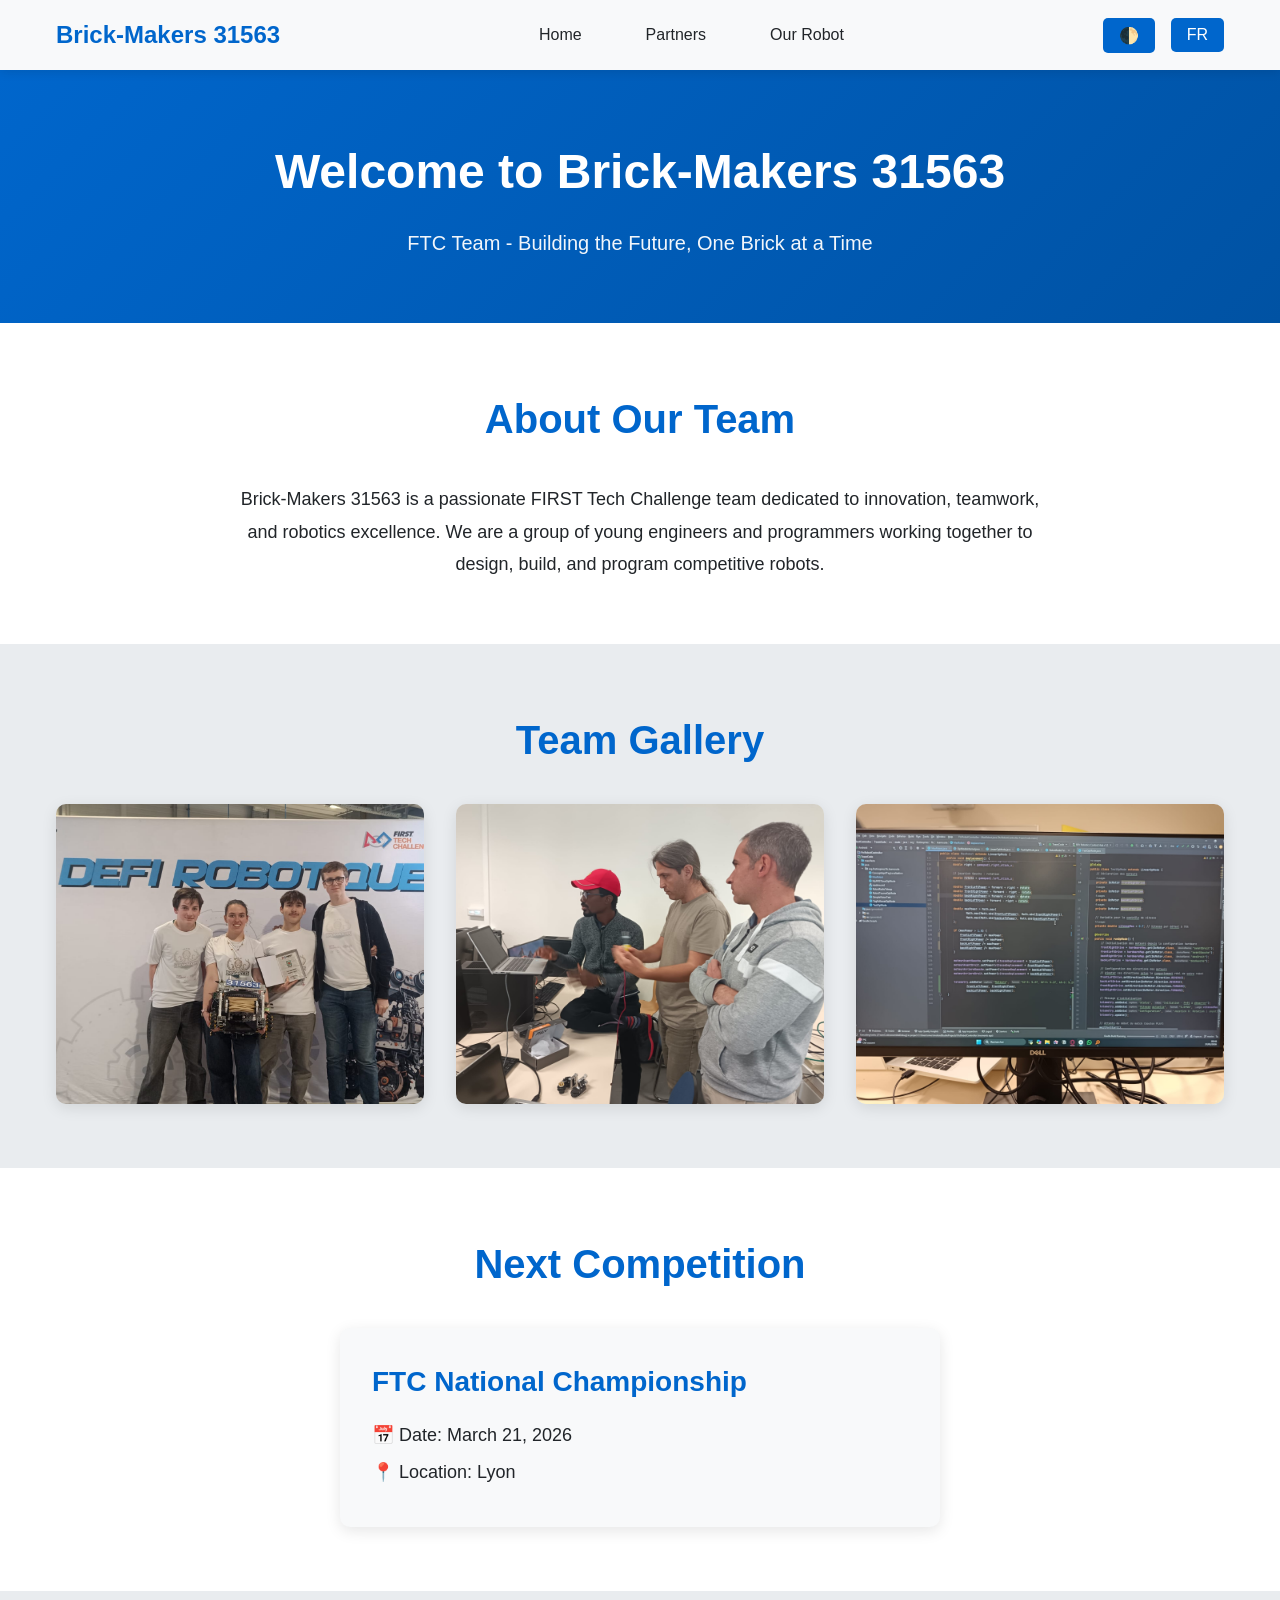
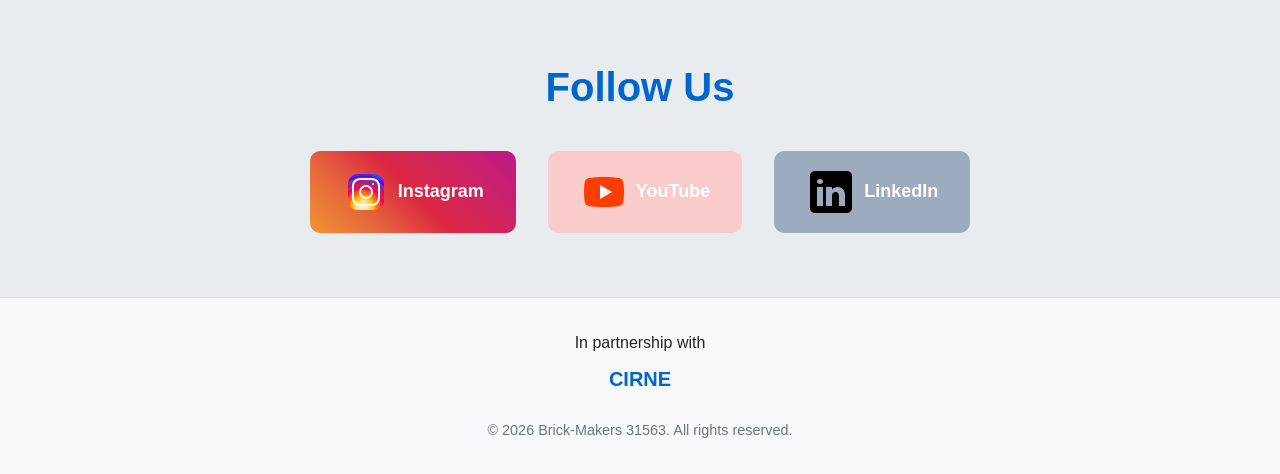
==== index.html @ bbb3c54a "SITE WEB" ====
<!DOCTYPE html>
<html lang="en">
<head>
    <meta charset="UTF-8">
    <meta name="viewport" content="width=device-width, initial-scale=1.0">
    <meta name="description" content="Brick-Makers 31563 - FIRST Tech Challenge Team">
    <title>Brick-Makers 31563 | FTC Team</title>
    <link rel="stylesheet" href="css/style.css">
</head>
<body>
    <!-- Navigation -->
    <nav class="navbar">
        <div class="container">
            <div class="logo">
                <h2>Brick-Makers 31563</h2>
            </div>
            <ul class="nav-links">
                <li><a href="index.html" data-en="Home" data-fr="Accueil">Home</a></li>
                <li><a href="partners.html" data-en="Partners" data-fr="Partenaires">Partners</a></li>
                <li><a href="robot.html" data-en="Our Robot" data-fr="Notre Robot">Our Robot</a></li>
            </ul>
            <div class="nav-controls">
                <button id="themeToggle" class="btn-icon" aria-label="Toggle theme">🌓</button>
                <button id="langToggle" class="btn-lang">FR</button>
            </div>
        </div>
    </nav>

    <!-- Hero Section -->
    <section class="hero">
        <div class="container">
            <h1 class="hero-title" data-en="Welcome to Brick-Makers 31563" data-fr="Bienvenue chez Brick-Makers 31563">
                Welcome to Brick-Makers 31563
            </h1>
            <p class="hero-subtitle" data-en="FTC Team - Building the Future, One Brick at a Time" 
               data-fr="Équipe FTC - Construire l'avenir, une brique à la fois">
                FTC Team - Building the Future, One Brick at a Time
            </p>
        </div>
    </section>

    <!-- Team Presentation -->
    <section class="section">
        <div class="container">
            <h2 class="section-title" data-en="About Our Team" data-fr="À Propos de Notre Équipe">About Our Team</h2>
            <div class="team-content">
                <p data-en="Brick-Makers 31563 is a passionate FIRST Tech Challenge team dedicated to innovation, teamwork, and robotics excellence. We are a group of young engineers and programmers working together to design, build, and program competitive robots." 
                   data-fr="Brick-Makers 31563 est une équipe passionnée de FIRST Tech Challenge dédiée à l'innovation, au travail d'équipe et à l'excellence en robotique. Nous sommes un groupe de jeunes ingénieurs et programmeurs travaillant ensemble pour concevoir, construire et programmer des robots compétitifs.">
                    Brick-Makers 31563 is a passionate FIRST Tech Challenge team dedicated to innovation, teamwork, and robotics excellence. We are a group of young engineers and programmers working together to design, build, and program competitive robots.
                </p>
            </div>
        </div>
    </section>

    <!-- Team Photos -->
    <section class="section bg-alt">
        <div class="container">
            <h2 class="section-title" data-en="Team Gallery" data-fr="Galerie de l'Équipe">Team Gallery</h2>
            <div class="gallery">
                <div class="gallery-item">
                    <img src="images/victory.jpeg" alt="Team Photo 1" onerror="this.src='https://via.placeholder.com/400x300?text=Team+Photo+1'">
                </div>
                <div class="gallery-item">
                    <img src="images/kojo.jpeg" alt="Team Photo 2" onerror="this.src='https://via.placeholder.com/400x300?text=Team+Photo+2'">
                </div>
                <div class="gallery-item">
                    <img src="images/WhatsApp Image 2026-02-03 at 12.03.39.jpeg" alt="Team Photo 3" onerror="this.src='https://via.placeholder.com/400x300?text=Team+Photo+3'">
                </div>
            </div>
        </div>
    </section>

    <!-- Next Competition -->
    <section class="section">
        <div class="container">
            <h2 class="section-title" data-en="Next Competition" data-fr="Prochaine Compétition">Next Competition</h2>
            <div class="competition-card">
                <div class="competition-info">
                    <h3 data-en="FTC National Championship" data-fr="Championnat National FTC">FTC National Championship</h3>
                    <p class="competition-date">📅 <span data-en="Date: March 21, 2026" data-fr="Date : 21 Mars 2026">Date: March 21, 2026</span></p>
                    <p class="competition-location">📍 <span data-en="Location: Lyon" data-fr="Lieu : Lyon">Location: Lyon</span></p>
                </div>
            </div>
        </div>
    </section>

    <!-- Social Media -->
    <section class="section bg-alt">
        <div class="container">
            <h2 class="section-title" data-en="Follow Us" data-fr="Suivez-Nous">Follow Us</h2>
            <div class="social-links">
                <a href="https://www.instagram.com/brickmakers_team" target="_blank" class="social-btn instagram">
                    <span><img src="images/team/icons8-insta.svg" alt="Instagram" class="social-icon"></span> Instagram
                </a>
                <a href="https://www.youtube.com/@cirne-club" target="_blank" class="social-btn youtube">
                    <span><img src="images/team/icons8-youtube.svg" alt="YouTube" class="social-icon"></span> YouTube
                </a>
                <a href="https://www.linkedin.com/groups/17293018" target="_blank" class="social-btn linkedin">
                    <span>
                        <img src="images/team/icons8-linkedin.svg" alt="LinkedIn" class="social-icon">
                    </span> LinkedIn
                </a>
            </div>
        </div>
    </section>

    <!-- Footer -->
    <footer class="footer">
        <div class="container">
            <p data-en="In partnership with" data-fr="En partenariat avec">In partnership with</p>
            <a href="https://www.cirne.fr" target="_blank" class="footer-link">CIRNE</a>
            <p class="copyright">© 2026 Brick-Makers 31563. All rights reserved.</p>
        </div>
    </footer>

    <script src="js/main.js"></script>
</body>
</html>
---- css/style.css ----
/* ==================== VARIABLES ==================== */
:root {
    /* Light Theme */
    --bg-primary: #ffffff;
    --bg-secondary: #f8f9fa;
    --bg-alt: #e9ecef;
    --text-primary: #212529;
    --text-secondary: #6c757d;
    --accent-primary: #0066cc;
    --accent-secondary: #0052a3;
    --border-color: #dee2e6;
    --shadow: rgba(0, 0, 0, 0.1);
    
    /* Spacing */
    --spacing-xs: 0.5rem;
    --spacing-sm: 1rem;
    --spacing-md: 2rem;
    --spacing-lg: 4rem;
    
    /* Typography */
    --font-primary: -apple-system, BlinkMacSystemFont, 'Segoe UI', Roboto, 'Helvetica Neue', Arial, sans-serif;
}

/* Dark Theme */
[data-theme="dark"] {
    --bg-primary: #1a1a1a;
    --bg-secondary: #2d2d2d;
    --bg-alt: #242424;
    --text-primary: #f8f9fa;
    --text-secondary: #adb5bd;
    --accent-primary: #4da3ff;
    --accent-secondary: #3385ff;
    --border-color: #404040;
    --shadow: rgba(0, 0, 0, 0.3);
}

/* ==================== RESET & BASE ==================== */
* {
    margin: 0;
    padding: 0;
    box-sizing: border-box;
}

body {
    font-family: var(--font-primary);
    background-color: var(--bg-primary);
    color: var(--text-primary);
    line-height: 1.6;
    transition: background-color 0.3s ease, color 0.3s ease;
}

img {
    max-width: 100%;
    height: auto;
    display: block;
}

a {
    text-decoration: none;
    color: inherit;
    transition: color 0.3s ease;
}

/* ==================== CONTAINER ==================== */
.container {
    max-width: 1200px;
    margin: 0 auto;
    padding: 0 var(--spacing-sm);
}

/* ==================== NAVIGATION ==================== */
.navbar {
    background-color: var(--bg-secondary);
    padding: var(--spacing-sm) 0;
    box-shadow: 0 2px 10px var(--shadow);
    position: sticky;
    top: 0;
    z-index: 1000;
}

.navbar .container {
    display: flex;
    justify-content: space-between;
    align-items: center;
    flex-wrap: wrap;
}

.logo h2 {
    color: var(--accent-primary);
    font-size: 1.5rem;
}

.nav-links {
    display: flex;
    list-style: none;
    gap: var(--spacing-md);
}

.nav-links a {
    color: var(--text-primary);
    font-weight: 500;
    padding: var(--spacing-xs) var(--spacing-sm);
    border-radius: 5px;
    transition: background-color 0.3s ease;
}

.nav-links a:hover {
    background-color: var(--bg-alt);
    color: var(--accent-primary);
}

.nav-controls {
    display: flex;
    gap: var(--spacing-sm);
    align-items: center;
}

.btn-icon, .btn-lang {
    background-color: var(--accent-primary);
    color: white;
    border: none;
    padding: var(--spacing-xs) var(--spacing-sm);
    border-radius: 5px;
    cursor: pointer;
    font-size: 1rem;
    transition: background-color 0.3s ease;
}

.btn-icon:hover, .btn-lang:hover {
    background-color: var(--accent-secondary);
}

/* ==================== HERO SECTIONS ==================== */
.hero {
    background: linear-gradient(135deg, var(--accent-primary), var(--accent-secondary));
    color: white;
    padding: var(--spacing-lg) 0;
    text-align: center;
}

.hero-title {
    font-size: 3rem;
    margin-bottom: var(--spacing-sm);
    font-weight: 700;
}

.hero-subtitle {
    font-size: 1.25rem;
    opacity: 0.95;
}

.hero-small {
    background: linear-gradient(135deg, var(--accent-primary), var(--accent-secondary));
    color: white;
    padding: var(--spacing-md) 0;
    text-align: center;
}

.hero-small h1 {
    font-size: 2.5rem;
    margin-bottom: var(--spacing-xs);
}

/* ==================== SECTIONS ==================== */
.section {
    padding: var(--spacing-lg) 0;
}

.section.bg-alt {
    background-color: var(--bg-alt);
}

.section-title {
    font-size: 2.5rem;
    margin-bottom: var(--spacing-md);
    text-align: center;
    color: var(--accent-primary);
}

.text-center {
    text-align: center;
}

/* ==================== TEAM CONTENT ==================== */
.team-content p {
    font-size: 1.125rem;
    line-height: 1.8;
    max-width: 800px;
    margin: 0 auto;
    text-align: center;
}

/* ==================== GALLERY ==================== */
.gallery {
    display: grid;
    grid-template-columns: repeat(auto-fit, minmax(300px, 1fr));
    gap: var(--spacing-md);
    margin-top: var(--spacing-md);
}

.gallery-item {
    border-radius: 10px;
    overflow: hidden;
    box-shadow: 0 4px 15px var(--shadow);
    transition: transform 0.3s ease;
}

.gallery-item:hover {
    transform: translateY(-5px);
}

.gallery-item img {
    width: 100%;
    height: 300px;
    object-fit: cover;
}

/* ==================== COMPETITION CARD ==================== */
.competition-card {
    background-color: var(--bg-secondary);
    padding: var(--spacing-md);
    border-radius: 10px;
    box-shadow: 0 4px 15px var(--shadow);
    max-width: 600px;
    margin: 0 auto;
}

.competition-info h3 {
    color: var(--accent-primary);
    font-size: 1.75rem;
    margin-bottom: var(--spacing-sm);
}

.competition-date, .competition-location {
    font-size: 1.125rem;
    margin: var(--spacing-xs) 0;
}

/* ==================== SOCIAL LINKS ==================== */
.social-links {
    display: flex;
    justify-content: center;
    gap: var(--spacing-md);
    flex-wrap: wrap;
}

.social-btn {
    display: inline-flex;
    align-items: center;
    gap: var(--spacing-xs);
    padding: var(--spacing-sm) var(--spacing-md);
    border-radius: 10px;
    font-weight: 600;
    font-size: 1.125rem;
    transition: transform 0.3s ease, box-shadow 0.3s ease;
    color: white;
}

.social-btn:hover {
    transform: translateY(-3px);
    box-shadow: 0 6px 20px var(--shadow);
}

.social-btn.instagram {
    background: linear-gradient(45deg, #f09433, #e6683c, #dc2743, #cc2366, #bc1888);
}

.social-btn.youtube {
    background: #facbcb;
}

.social-btn.linkedin {
    background: #8496afbe;
}

/* ==================== PARTNERS PAGE ==================== */
.cta-buttons {
    display: flex;
    justify-content: center;
    gap: var(--spacing-md);
    margin-top: var(--spacing-md);
    flex-wrap: wrap;
}

.btn {
    display: inline-block;
    padding: var(--spacing-sm) var(--spacing-md);
    border-radius: 8px;
    font-weight: 600;
    font-size: 1.125rem;
    transition: all 0.3s ease;
    cursor: pointer;
}

.btn-primary {
    background-color: var(--accent-primary);
    color: white;
}

.btn-primary:hover {
    background-color: var(--accent-secondary);
    transform: translateY(-2px);
    box-shadow: 0 4px 15px var(--shadow);
}

.btn-secondary {
    background-color: var(--bg-secondary);
    color: var(--text-primary);
    border: 2px solid var(--accent-primary);
}

.btn-secondary:hover {
    background-color: var(--accent-primary);
    color: white;
}

.partners-grid {
    display: grid;
    grid-template-columns: repeat(auto-fit, minmax(250px, 1fr));
    gap: var(--spacing-md);
    margin-top: var(--spacing-md);
}

.partner-card {
    background-color: var(--bg-secondary);
    padding: var(--spacing-md);
    border-radius: 10px;
    text-align: center;
    box-shadow: 0 4px 15px var(--shadow);
    transition: transform 0.3s ease;
}

.partner-card:hover {
    transform: translateY(-5px);
}

.partner-card.featured {
    border: 3px solid var(--accent-primary);
}

.partner-logo {
    height: 120px;
    display: flex;
    align-items: center;
    justify-content: center;
    margin-bottom: var(--spacing-sm);
}

.partner-logo img {
    max-height: 100%;
    max-width: 100%;
    object-fit: contain;
}

.partner-card h3 {
    color: var(--accent-primary);
    margin-bottom: var(--spacing-xs);
}

.btn-small {
    display: inline-block;
    padding: var(--spacing-xs) var(--spacing-sm);
    background-color: var(--accent-primary);
    color: white;
    border-radius: 5px;
    margin-top: var(--spacing-sm);
    font-size: 0.9rem;
}

.btn-small:hover {
    background-color: var(--accent-secondary);
}

/* ==================== ROBOT PAGE ==================== */
.robot-content {
    display: grid;
    grid-template-columns: 1fr 1fr;
    gap: var(--spacing-md);
    align-items: center;
}

.robot-image {
    border-radius: 10px;
    overflow: hidden;
    box-shadow: 0 4px 10px var(--shadow);
}

.robot-description p {
    font-size: 1.125rem;
    line-height: 1.8;
}

.build-stage {
    display: flex;
    gap: var(--spacing-md);
    margin-bottom: var(--spacing-lg);
    padding: var(--spacing-md);
    background-color: var(--bg-secondary);
    border-radius: 10px;
    box-shadow: 0 4px 15px var(--shadow);
}

.stage-number {
    font-size: 3rem;
    font-weight: 700;
    color: var(--accent-primary);
    min-width: 80px;
    display: flex;
    align-items: center;
    justify-content: center;
}

.stage-content {
    flex: 1;
}

.stage-content h3 {
    color: var(--accent-primary);
    font-size: 1.75rem;
    margin-bottom: var(--spacing-sm);
}

.stage-content p {
    font-size: 1.125rem;
    margin-bottom: var(--spacing-sm);
}

.stage-images {
    margin-top: var(--spacing-sm);
    border-radius: 8px;
    overflow: hidden;
}

.stage-images img {
    width: 100%;
    max-height: 300px;
    object-fit: cover;
}

.tech-stack {
    background-color: var(--bg-alt);
    padding: var(--spacing-md);
    border-radius: 8px;
    margin: var(--spacing-md) 0;
}

.tech-stack h4 {
    color: var(--accent-primary);
    margin-bottom: var(--spacing-sm);
}

.tech-stack ul {
    list-style: none;
    padding-left: 0;
}

.tech-stack li {
    padding: var(--spacing-xs) 0;
    border-bottom: 1px solid var(--border-color);
}

.tech-stack li:last-child {
    border-bottom: none;
}

.github-btn {
    display: inline-flex;
    align-items: center;
    gap: var(--spacing-xs);
    margin-top: var(--spacing-sm);
}

/* ==================== FOOTER ==================== */
.footer {
    background-color: var(--bg-secondary);
    padding: var(--spacing-md) 0;
    text-align: center;
    border-top: 1px solid var(--border-color);
}

.footer-link {
    color: var(--accent-primary);
    font-weight: 600;
    font-size: 1.25rem;
    display: inline-block;
    margin: var(--spacing-xs) 0;
}

.footer-link:hover {
    text-decoration: underline;
}

.copyright {
    margin-top: var(--spacing-sm);
    color: var(--text-secondary);
    font-size: 0.9rem;
}

/* ==================== RESPONSIVE ==================== */
@media (max-width: 768px) {
    .navbar .container {
        flex-direction: column;
        gap: var(--spacing-sm);
    }
    
    .nav-links {
        flex-direction: column;
        gap: var(--spacing-xs);
        text-align: center;
    }
    
    .hero-title {
        font-size: 2rem;
    }
    
    .hero-subtitle {
        font-size: 1rem;
    }
    
    .robot-content {
        grid-template-columns: 1fr;
    }
    
    .build-stage {
        flex-direction: column;
    }
    
    .stage-number {
        min-width: auto;
    }
    
    .gallery {
        grid-template-columns: 1fr;
    }
}
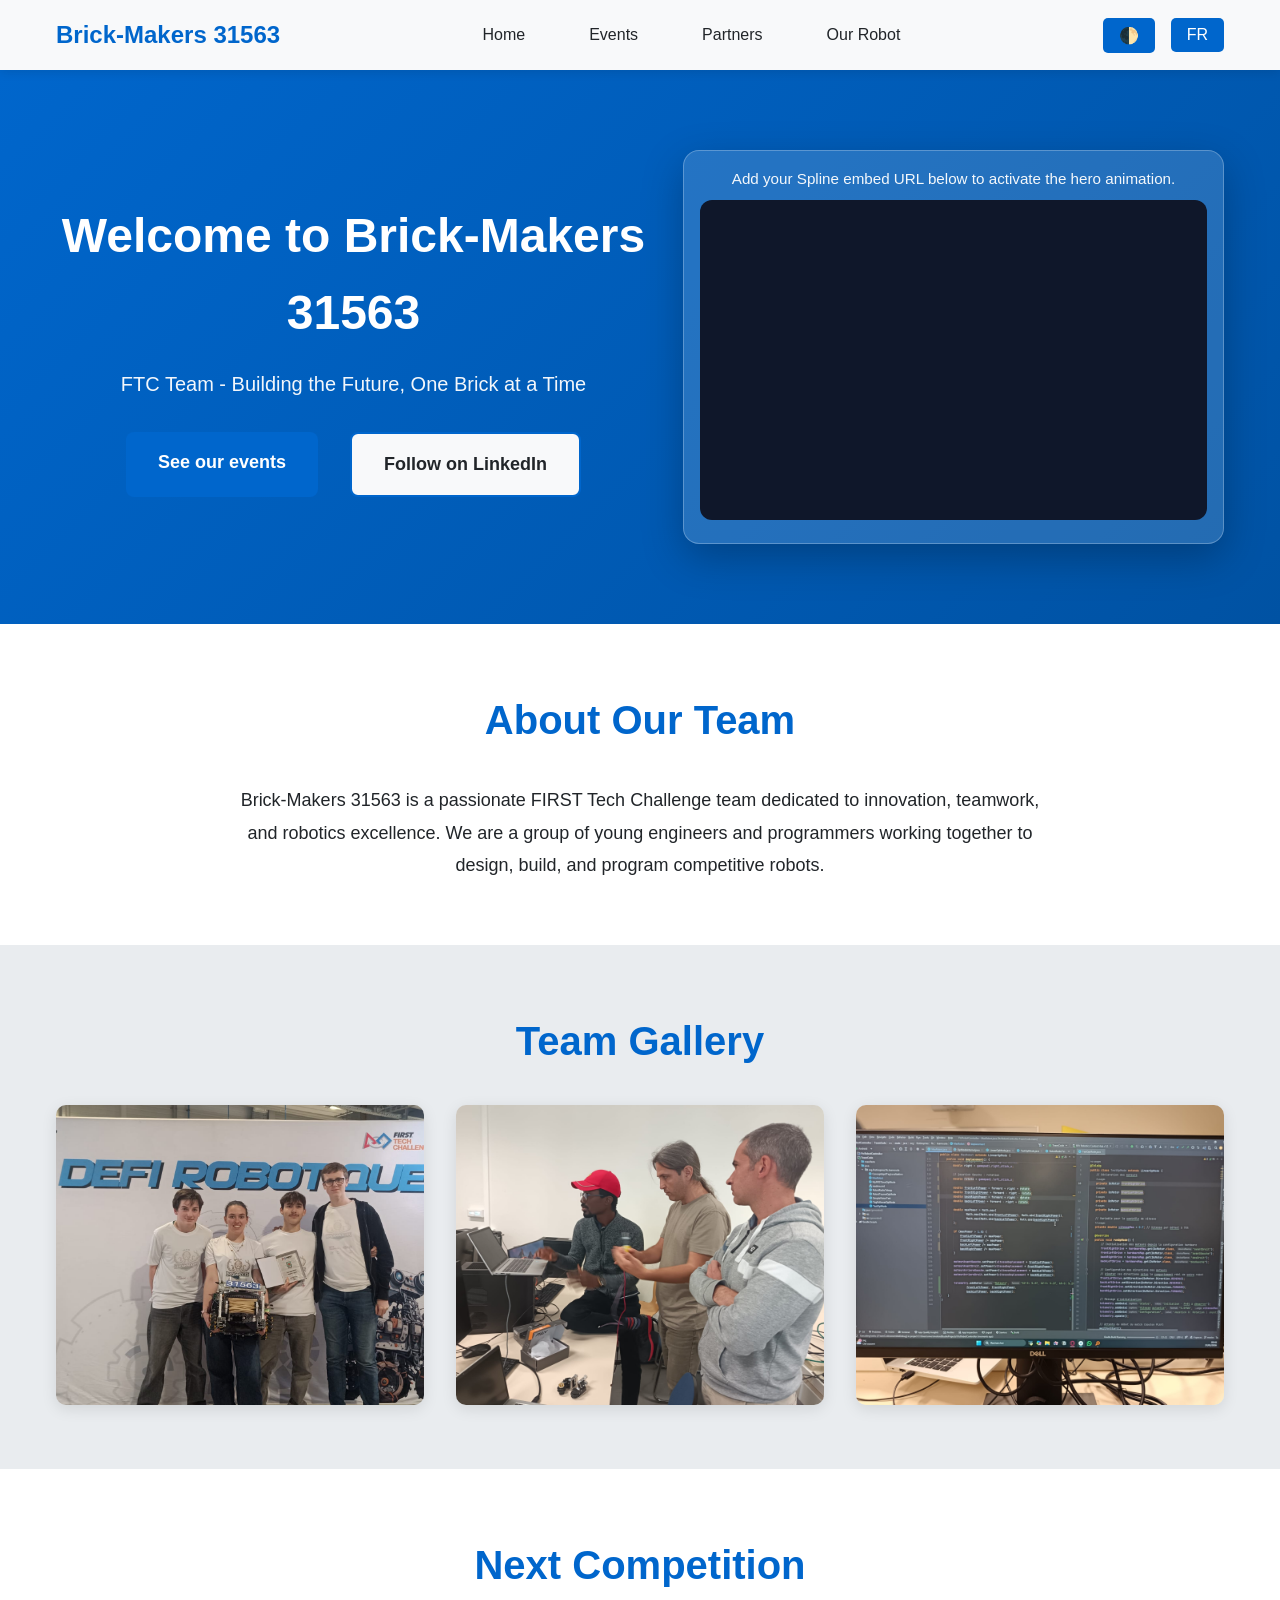
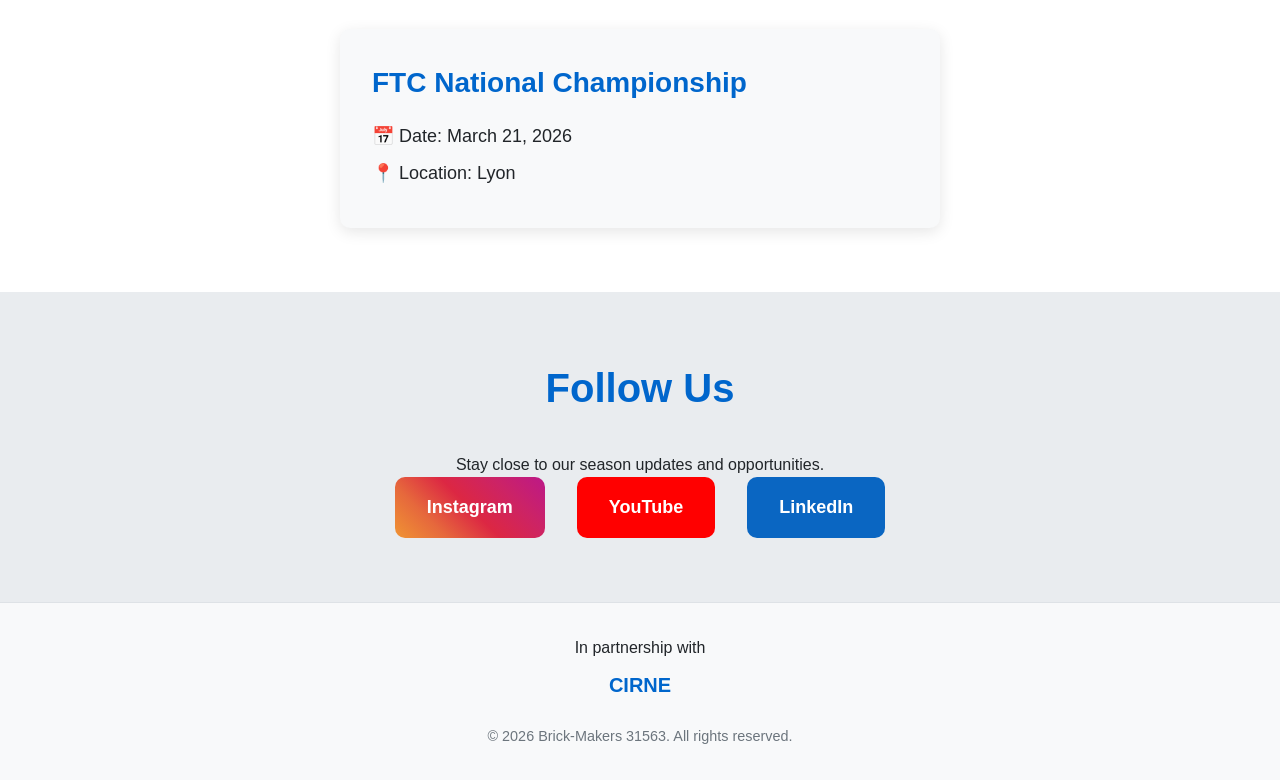
==== commit b401dffb: "Add events page, hero animation block, and SEO enhancements" ====
--- a/index.html
+++ b/index.html
@@ -1,14 +1,20 @@
 <!DOCTYPE html>
-<html lang="en">
+<html lang="fr">
 <head>
     <meta charset="UTF-8">
     <meta name="viewport" content="width=device-width, initial-scale=1.0">
-    <meta name="description" content="Brick-Makers 31563 - FIRST Tech Challenge Team">
-    <title>Brick-Makers 31563 | FTC Team</title>
+    <meta name="description" content="Brick-Makers 31563, équipe FTC de robotique : compétitions, événements tech, robot et partenaires.">
+    <meta name="keywords" content="Brick-Makers, FTC, FIRST Tech Challenge, robotique, équipe robotique, événements tech">
+    <meta name="author" content="Brick-Makers 31563">
+    <meta property="og:title" content="Brick-Makers 31563 | FTC Team">
+    <meta property="og:description" content="Découvrez l'équipe Brick-Makers 31563, notre robot FTC et nos événements.">
+    <meta property="og:type" content="website">
+    <meta property="og:url" content="https://brick-makers.netlify.app/">
+    <link rel="canonical" href="https://brick-makers.netlify.app/">
+    <title>Brick-Makers 31563 | Équipe FTC Robotique</title>
     <link rel="stylesheet" href="css/style.css">
 </head>
 <body>
-    <!-- Navigation -->
     <nav class="navbar">
         <div class="container">
             <div class="logo">
@@ -16,6 +22,7 @@
             </div>
             <ul class="nav-links">
                 <li><a href="index.html" data-en="Home" data-fr="Accueil">Home</a></li>
+                <li><a href="events.html" data-en="Events" data-fr="Événements">Events</a></li>
                 <li><a href="partners.html" data-en="Partners" data-fr="Partenaires">Partners</a></li>
                 <li><a href="robot.html" data-en="Our Robot" data-fr="Notre Robot">Our Robot</a></li>
             </ul>
@@ -26,25 +33,28 @@
         </div>
     </nav>
 
-    <!-- Hero Section -->
-    <section class="hero">
-        <div class="container">
-            <h1 class="hero-title" data-en="Welcome to Brick-Makers 31563" data-fr="Bienvenue chez Brick-Makers 31563">
-                Welcome to Brick-Makers 31563
-            </h1>
-            <p class="hero-subtitle" data-en="FTC Team - Building the Future, One Brick at a Time" 
-               data-fr="Équipe FTC - Construire l'avenir, une brique à la fois">
-                FTC Team - Building the Future, One Brick at a Time
-            </p>
+    <section class="hero hero-home">
+        <div class="container hero-grid">
+            <div>
+                <h1 class="hero-title" data-en="Welcome to Brick-Makers 31563" data-fr="Bienvenue chez Brick-Makers 31563">Welcome to Brick-Makers 31563</h1>
+                <p class="hero-subtitle" data-en="FTC Team - Building the Future, One Brick at a Time" data-fr="Équipe FTC - Construire l'avenir, une brique à la fois">FTC Team - Building the Future, One Brick at a Time</p>
+                <div class="cta-buttons hero-cta">
+                    <a class="btn btn-primary" href="events.html" data-en="See our events" data-fr="Voir nos événements">See our events</a>
+                    <a class="btn btn-secondary" href="https://www.linkedin.com/groups/17293018" target="_blank" rel="noopener" data-en="Follow on LinkedIn" data-fr="Suivre sur LinkedIn">Follow on LinkedIn</a>
+                </div>
+            </div>
+            <div class="spline-wrapper" aria-label="3D animation preview">
+                <p class="spline-note" data-en="Add your Spline embed URL below to activate the hero animation." data-fr="Ajoutez l'URL d'intégration Spline ci-dessous pour activer l'animation du hero.">Add your Spline embed URL below to activate the hero animation.</p>
+                <iframe src="https://my.spline.design/" title="Spline animation" loading="lazy"></iframe>
+            </div>
         </div>
     </section>
 
-    <!-- Team Presentation -->
     <section class="section">
         <div class="container">
             <h2 class="section-title" data-en="About Our Team" data-fr="À Propos de Notre Équipe">About Our Team</h2>
             <div class="team-content">
-                <p data-en="Brick-Makers 31563 is a passionate FIRST Tech Challenge team dedicated to innovation, teamwork, and robotics excellence. We are a group of young engineers and programmers working together to design, build, and program competitive robots." 
+                <p data-en="Brick-Makers 31563 is a passionate FIRST Tech Challenge team dedicated to innovation, teamwork, and robotics excellence. We are a group of young engineers and programmers working together to design, build, and program competitive robots."
                    data-fr="Brick-Makers 31563 est une équipe passionnée de FIRST Tech Challenge dédiée à l'innovation, au travail d'équipe et à l'excellence en robotique. Nous sommes un groupe de jeunes ingénieurs et programmeurs travaillant ensemble pour concevoir, construire et programmer des robots compétitifs.">
                     Brick-Makers 31563 is a passionate FIRST Tech Challenge team dedicated to innovation, teamwork, and robotics excellence. We are a group of young engineers and programmers working together to design, build, and program competitive robots.
                 </p>
@@ -52,25 +62,17 @@
         </div>
     </section>
 
-    <!-- Team Photos -->
     <section class="section bg-alt">
         <div class="container">
             <h2 class="section-title" data-en="Team Gallery" data-fr="Galerie de l'Équipe">Team Gallery</h2>
             <div class="gallery">
-                <div class="gallery-item">
-                    <img src="images/victory.jpeg" alt="Team Photo 1" onerror="this.src='https://via.placeholder.com/400x300?text=Team+Photo+1'">
-                </div>
-                <div class="gallery-item">
-                    <img src="images/kojo.jpeg" alt="Team Photo 2" onerror="this.src='https://via.placeholder.com/400x300?text=Team+Photo+2'">
-                </div>
-                <div class="gallery-item">
-                    <img src="images/WhatsApp Image 2026-02-03 at 12.03.39.jpeg" alt="Team Photo 3" onerror="this.src='https://via.placeholder.com/400x300?text=Team+Photo+3'">
-                </div>
+                <div class="gallery-item"><img src="images/victory.jpeg" alt="Team celebration"></div>
+                <div class="gallery-item"><img src="images/kojo.jpeg" alt="Team member portrait"></div>
+                <div class="gallery-item"><img src="images/WhatsApp Image 2026-02-03 at 12.03.39.jpeg" alt="Team in workshop"></div>
             </div>
         </div>
     </section>
 
-    <!-- Next Competition -->
     <section class="section">
         <div class="container">
             <h2 class="section-title" data-en="Next Competition" data-fr="Prochaine Compétition">Next Competition</h2>
@@ -84,35 +86,40 @@
         </div>
     </section>
 
-    <!-- Social Media -->
     <section class="section bg-alt">
         <div class="container">
             <h2 class="section-title" data-en="Follow Us" data-fr="Suivez-Nous">Follow Us</h2>
+            <p class="text-center" data-en="Stay close to our season updates and opportunities." data-fr="Restez proches de notre saison et de nos opportunités.">Stay close to our season updates and opportunities.</p>
             <div class="social-links">
-                <a href="https://www.instagram.com/brickmakers_team" target="_blank" class="social-btn instagram">
-                    <span><img src="images/team/icons8-insta.svg" alt="Instagram" class="social-icon"></span> Instagram
-                </a>
-                <a href="https://www.youtube.com/@cirne-club" target="_blank" class="social-btn youtube">
-                    <span><img src="images/team/icons8-youtube.svg" alt="YouTube" class="social-icon"></span> YouTube
-                </a>
-                <a href="https://www.linkedin.com/groups/17293018" target="_blank" class="social-btn linkedin">
-                    <span>
-                        <img src="images/team/icons8-linkedin.svg" alt="LinkedIn" class="social-icon">
-                    </span> LinkedIn
-                </a>
+                <a href="https://www.instagram.com/brickmakers_team" target="_blank" rel="noopener" class="social-btn instagram">Instagram</a>
+                <a href="https://www.youtube.com/@cirne-club" target="_blank" rel="noopener" class="social-btn youtube">YouTube</a>
+                <a href="https://www.linkedin.com/groups/17293018" target="_blank" rel="noopener" class="social-btn linkedin">LinkedIn</a>
             </div>
         </div>
     </section>
 
-    <!-- Footer -->
     <footer class="footer">
         <div class="container">
             <p data-en="In partnership with" data-fr="En partenariat avec">In partnership with</p>
-            <a href="https://www.cirne.fr" target="_blank" class="footer-link">CIRNE</a>
+            <a href="https://www.cirne.fr" target="_blank" rel="noopener" class="footer-link">CIRNE</a>
             <p class="copyright">© 2026 Brick-Makers 31563. All rights reserved.</p>
         </div>
     </footer>
 
+    <script type="application/ld+json">
+        {
+            "@context": "https://schema.org",
+            "@type": "SportsTeam",
+            "name": "Brick-Makers 31563",
+            "url": "https://brick-makers.netlify.app/",
+            "sameAs": [
+                "https://www.instagram.com/brickmakers_team",
+                "https://www.youtube.com/@cirne-club",
+                "https://www.linkedin.com/groups/17293018"
+            ],
+            "sport": "FIRST Tech Challenge Robotics"
+        }
+    </script>
     <script src="js/main.js"></script>
 </body>
 </html>
--- a/css/style.css
+++ b/css/style.css
@@ -161,6 +161,43 @@
     margin-bottom: var(--spacing-xs);
 }
 
+.hero-home {
+    padding: 5rem 0;
+}
+
+.hero-grid {
+    display: grid;
+    grid-template-columns: 1.1fr 1fr;
+    gap: var(--spacing-md);
+    align-items: center;
+}
+
+.hero-cta {
+    justify-content: flex-start;
+}
+
+.spline-wrapper {
+    background: rgba(255, 255, 255, 0.14);
+    border: 1px solid rgba(255, 255, 255, 0.25);
+    border-radius: 16px;
+    padding: var(--spacing-sm);
+    box-shadow: 0 14px 40px rgba(0, 0, 0, 0.25);
+}
+
+.spline-note {
+    font-size: 0.95rem;
+    margin-bottom: var(--spacing-xs);
+    opacity: 0.95;
+}
+
+.spline-wrapper iframe {
+    width: 100%;
+    min-height: 320px;
+    border: 0;
+    border-radius: 12px;
+    background: #0f172a;
+}
+
 /* ==================== SECTIONS ==================== */
 .section {
     padding: var(--spacing-lg) 0;
@@ -266,11 +303,11 @@
 }
 
 .social-btn.youtube {
-    background: #facbcb;
+    background: #ff0000;
 }
 
 .social-btn.linkedin {
-    background: #8496afbe;
+    background: #0a66c2;
 }
 
 /* ==================== PARTNERS PAGE ==================== */
@@ -470,6 +507,30 @@
     margin-top: var(--spacing-sm);
 }
 
+
+.events-grid {
+    display: grid;
+    grid-template-columns: repeat(auto-fit, minmax(250px, 1fr));
+    gap: var(--spacing-md);
+}
+
+.event-card {
+    background-color: var(--bg-secondary);
+    border-radius: 10px;
+    padding: var(--spacing-md);
+    box-shadow: 0 4px 15px var(--shadow);
+    border: 1px solid var(--border-color);
+}
+
+.event-card h3 {
+    color: var(--accent-primary);
+    margin-bottom: var(--spacing-xs);
+}
+
+.event-placeholder {
+    border-style: dashed;
+}
+
 /* ==================== FOOTER ==================== */
 .footer {
     background-color: var(--bg-secondary);
@@ -517,6 +578,14 @@
         font-size: 1rem;
     }
     
+    .hero-grid {
+        grid-template-columns: 1fr;
+    }
+
+    .hero-cta {
+        justify-content: center;
+    }
+
     .robot-content {
         grid-template-columns: 1fr;
     }
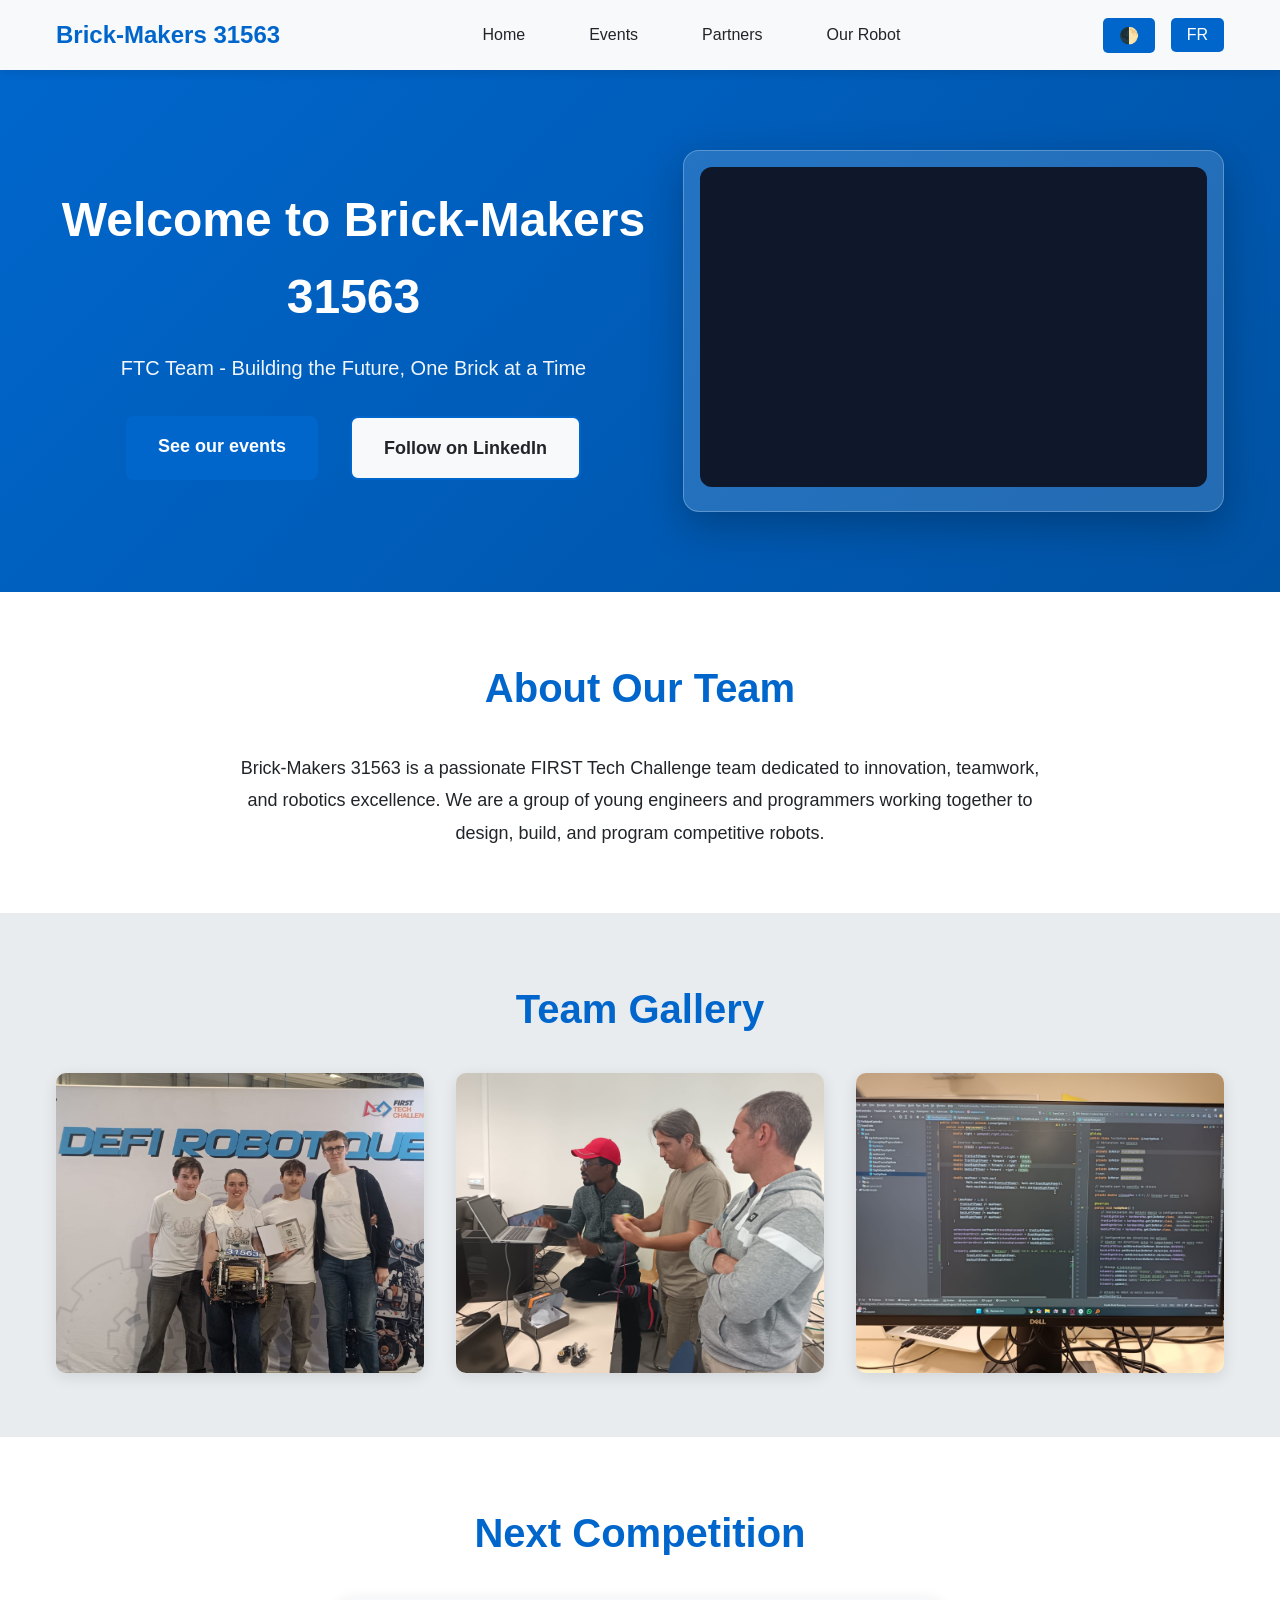
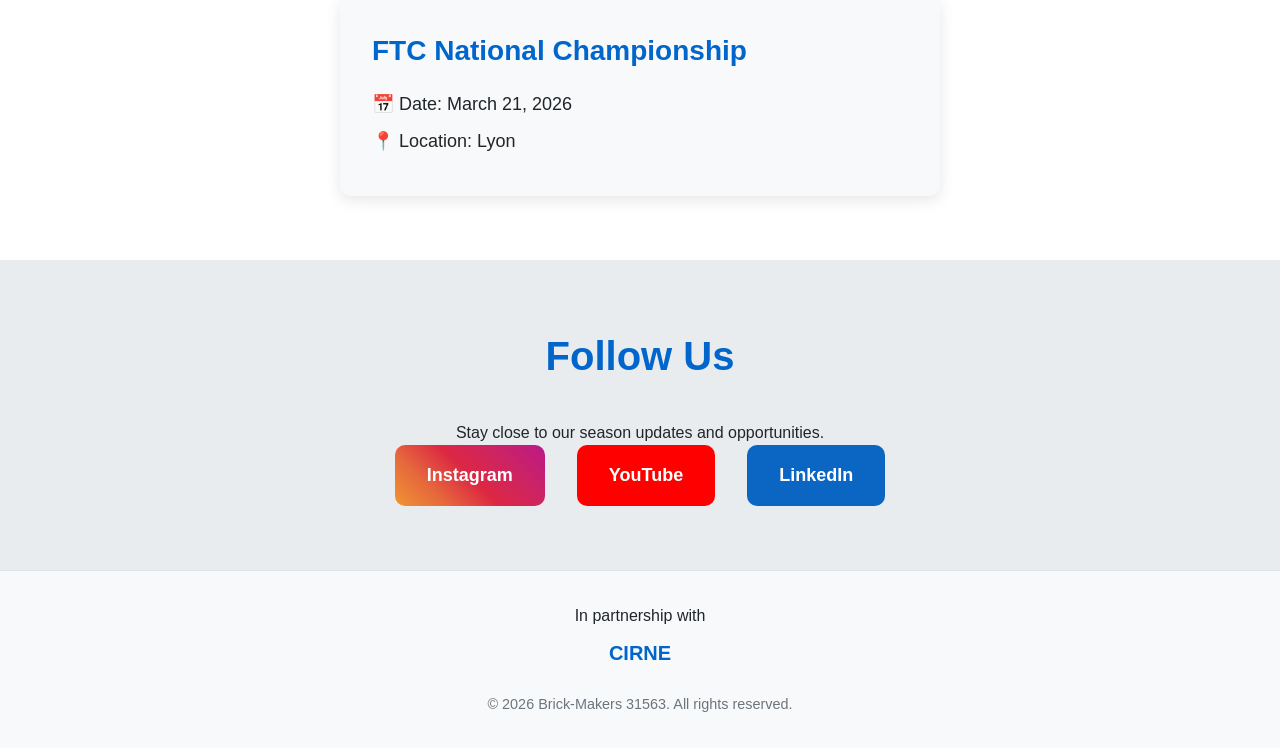
==== commit 096c83fa: "Update index.html" ====
--- a/index.html
+++ b/index.html
@@ -44,8 +44,7 @@
                 </div>
             </div>
             <div class="spline-wrapper" aria-label="3D animation preview">
-                <p class="spline-note" data-en="Add your Spline embed URL below to activate the hero animation." data-fr="Ajoutez l'URL d'intégration Spline ci-dessous pour activer l'animation du hero.">Add your Spline embed URL below to activate the hero animation.</p>
-                <iframe src="https://my.spline.design/" title="Spline animation" loading="lazy"></iframe>
+                <iframe src="https://my.spline.design/ticktockinteractivelanding-cJuw55BVrjPBEwOFEipNqnyG/" title="Spline animation" loading="lazy"></iframe>
             </div>
         </div>
     </section>
